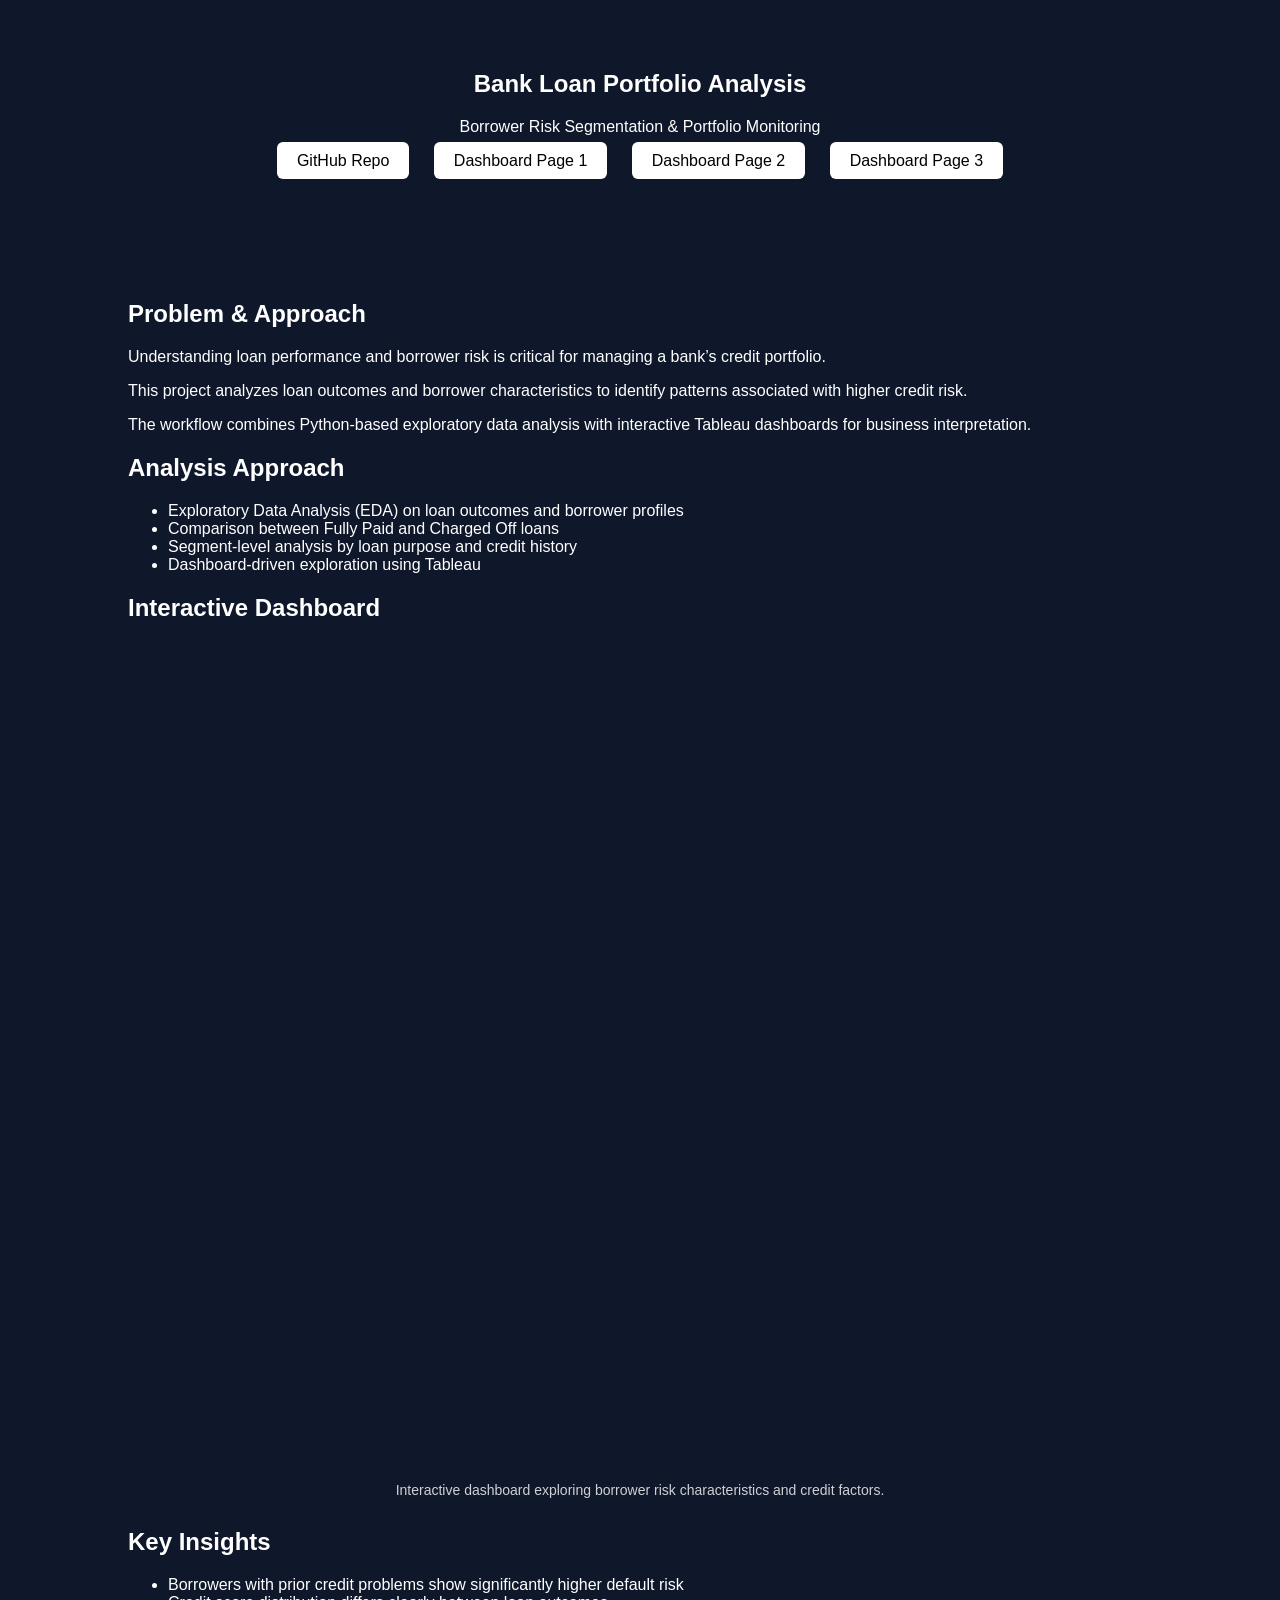
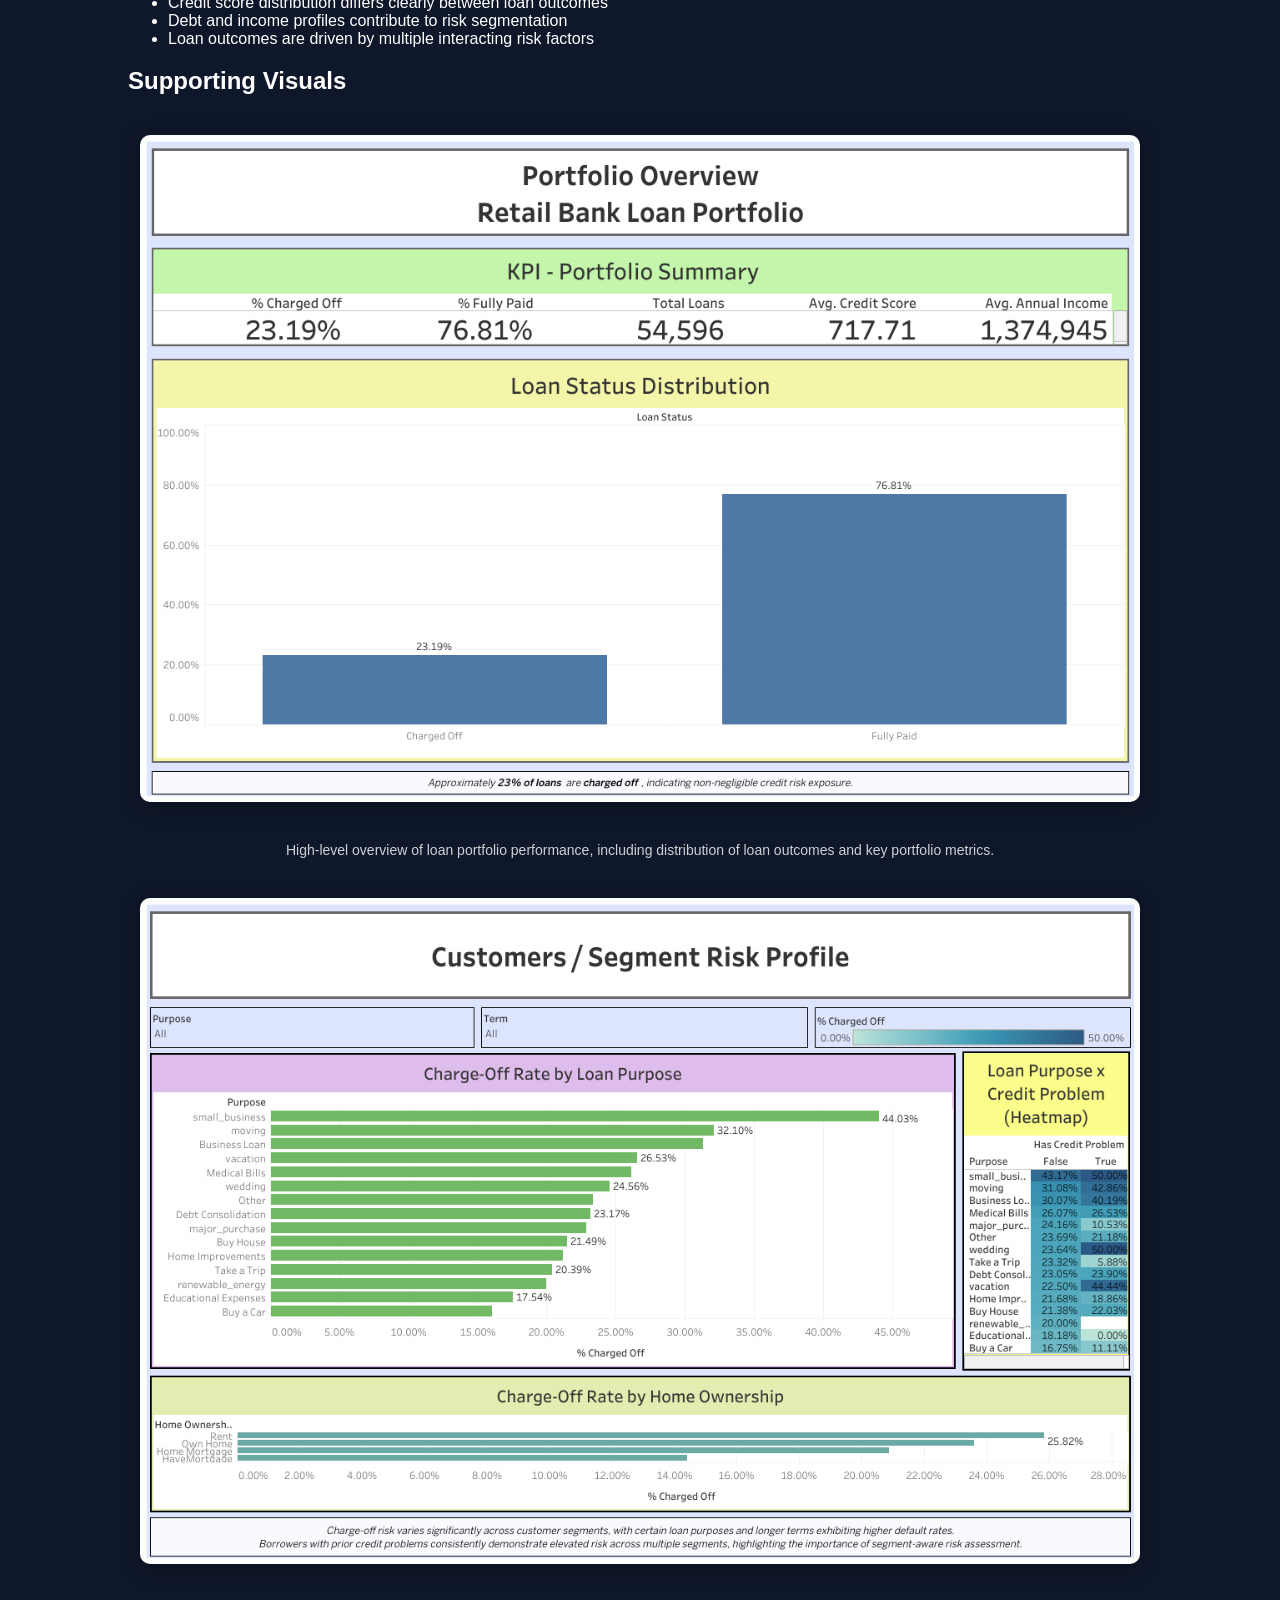
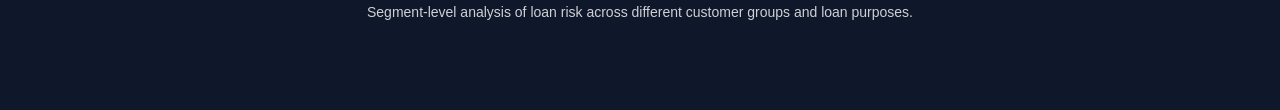
==== projects/bank-loan.html @ dfb70422 "Initial commit" ====
<!DOCTYPE html>
<html lang="en">
<head>
  <meta charset="UTF-8">
  <title>Bank Loan Portfolio Analysis</title>
  <link rel="stylesheet" href="../style.css">

  <style>
    .project-content .tableau-container {
      overflow-x: auto;
      margin: 30px auto;
      max-width: 100%;
    }

    .project-content iframe {
      width: 1400px;
      height: 800px;
      border: none;
      display: block;
      margin: auto;
      border-radius: 8px;
    }

    .project-content img {
      width: 100%;
      max-width: 1000px;
      display: block;
      margin: 40px auto;
      border-radius: 10px;
      box-shadow: 0 4px 20px rgba(0,0,0,0.3);
    }

    .image-caption {
      text-align: center;
      font-size: 14px;
      opacity: 0.8;
      margin-bottom: 30px;
    }
  </style>

</head>
<body>

<section class="project-hero">
  <h1>Bank Loan Portfolio Analysis</h1>
  <p>Borrower Risk Segmentation & Portfolio Monitoring</p>

  <div class="buttons">
    <a href="https://github.com/namora-fernando/bank-loan-portfolio-analysis" target="_blank">GitHub Repo</a>
    <a href="https://public.tableau.com/views/BankLoanPortfolioAnalysis/PortfolioOverview" target="_blank">Dashboard Page 1</a>
    <a href="https://public.tableau.com/views/BankLoanPortfolioAnalysis/RiskProfileAnalysis" target="_blank">Dashboard Page 2</a>
    <a href="https://public.tableau.com/views/BankLoanPortfolioAnalysis/CustomersProfile" target="_blank">Dashboard Page 3</a>
  </div>
</section>

<section class="project-content">

  <h2>Problem & Approach</h2>
  <p>
    Understanding loan performance and borrower risk is critical for managing a bank’s credit portfolio.
  </p>

  <p>
    This project analyzes loan outcomes and borrower characteristics to identify patterns associated with higher credit risk.
  </p>

  <p>
    The workflow combines Python-based exploratory data analysis with interactive Tableau dashboards for business interpretation.
  </p>


  <h2>Analysis Approach</h2>
  <ul>
    <li>Exploratory Data Analysis (EDA) on loan outcomes and borrower profiles</li>
    <li>Comparison between Fully Paid and Charged Off loans</li>
    <li>Segment-level analysis by loan purpose and credit history</li>
    <li>Dashboard-driven exploration using Tableau</li>
  </ul>


  <h2>Interactive Dashboard</h2>

  <div class="tableau-container">
    <iframe 
      src="https://public.tableau.com/views/BankLoanPortfolioAnalysis/RiskProfileAnalysis?:showVizHome=no">
    </iframe>
  </div>

  <p class="image-caption">
    Interactive dashboard exploring borrower risk characteristics and credit factors.
  </p>


  <h2>Key Insights</h2>
  <ul>
    <li>Borrowers with prior credit problems show significantly higher default risk</li>
    <li>Credit score distribution differs clearly between loan outcomes</li>
    <li>Debt and income profiles contribute to risk segmentation</li>
    <li>Loan outcomes are driven by multiple interacting risk factors</li>
  </ul>


  <h2>Supporting Visuals</h2>

  <img src="../assets/loan-portfolio-overview.png" alt="Portfolio Overview">
  <p class="image-caption">
    High-level overview of loan portfolio performance, including distribution of loan outcomes and key portfolio metrics.
  </p>

  <img src="../assets/loan-customer-profile.png" alt="Customer Segment Analysis">
  <p class="image-caption">
    Segment-level analysis of loan risk across different customer groups and loan purposes.
  </p>

</section>

</body>
</html>
---- style.css ----
body {
  margin: 0;
  font-family: 'Segoe UI', sans-serif;
  background: #0f172a;
  color: white;
}

section {
  padding: 60px 10%;
}

h2 {
  margin-bottom: 20px;
}

/* HERO */
.hero {
  text-align: center;
  background: linear-gradient(135deg, #0f172a, #1e293b);
}

.buttons a {
  margin: 10px;
  padding: 10px 20px;
  background: white;
  color: black;
  text-decoration: none;
  border-radius: 6px;
}

/* ABOUT */
.about {
  background: #020617;
}

/* GRID (GENERAL) */
.grid {
  display: grid;
  grid-template-columns: repeat(auto-fit, minmax(250px, 1fr));
  gap: 20px;
}

/* FEATURED PROJECTS GRID */
.featured-grid {
  display: grid;
  grid-template-columns: 1fr 1fr;
  gap: 30px;
  max-width: 1100px;
  margin: 0 auto;
}

/* CARD (GENERAL) */
.card {
  background: #1e293b;
  padding: 20px;
  border-radius: 10px;
  transition: 0.3s;
}

.card:hover {
  transform: translateY(-5px);
  background: #334155;
}

.card span {
  display: block;
  margin-top: 10px;
  font-size: 0.9em;
  color: #94a3b8;
}

/* FEATURED CARD (BIG VERSION) */
.featured-card {
  background: #1e293b;
  padding: 30px;
  border-radius: 12px;

  min-height: 280px;
  display: flex;
  flex-direction: column;
  justify-content: space-between;

  border: 1px solid rgba(56, 189, 248, 0.2);
  transition: 0.3s;
}

.featured-card:hover {
  transform: translateY(-5px);
  background: #334155;
}

.featured-card h3 {
  font-size: 1.4rem;
}

.featured-card p {
  font-size: 0.95rem;
  line-height: 1.6;
}

.featured-card span {
  font-size: 0.85rem;
  color: #94a3b8;
}

.featured-card .desc {
  margin-top: 10px;
}

.featured-card .impact {
  margin-top: 12px;
  font-size: 0.9em;
  color: #cbd5f5;
  font-weight: 500;
}

/* LINKS */
.links a {
  display: inline-block;
  margin-top: 10px;
  margin-right: 8px;
  padding: 6px 12px;
  background: #38bdf8;
  color: black;
  text-decoration: none;
  border-radius: 5px;
  font-size: 0.9em;
}

.links a:hover {
  background: #0ea5e9;
}

/* GENERAL IMPACT TEXT */
.impact {
  margin-top: 10px;
  font-size: 0.9em;
  color: #cbd5f5;
}

/* LINKS IN TITLE */
.card h3 a,
.featured-card h3 a {
  color: white;
  text-decoration: none;
}

.card h3 a:hover,
.featured-card h3 a:hover {
  text-decoration: underline;
}

/* CONTACT */
.contact {
  text-align: center;
}

.contact-links a {
  display: inline-block;
  margin: 10px;
  padding: 8px 14px;
  background: #1e293b;
  border-radius: 6px;
  text-decoration: none;
  color: white;
}

.contact-links a:hover {
  background: #334155;
}

/* PROJECT DETAIL PAGE */
.project-section {
  max-width: 900px;
  margin: 0 auto;
  padding: 40px 20px;
}

.project-section h2 {
  margin-bottom: 10px;
}

.project-section p {
  color: #cbd5f5;
  line-height: 1.6;
  margin-bottom: 12px;
}

.project-section ul {
  padding-left: 20px;
  line-height: 1.6;
  color: #cbd5f5;
}

.project-section li {
  margin-bottom: 8px;
}

.project-hero {
  text-align: center;
  padding: 50px 20px;
}

.project-logo {
  width: 160px;
  margin: 20px 0;
}

.project-section img.architecture {
  width: 100%;
  border-radius: 10px;
  margin: 20px 0;
}

/* RESPONSIVE */
@media (max-width: 768px) {
  .featured-grid {
    grid-template-columns: 1fr;
  }
}
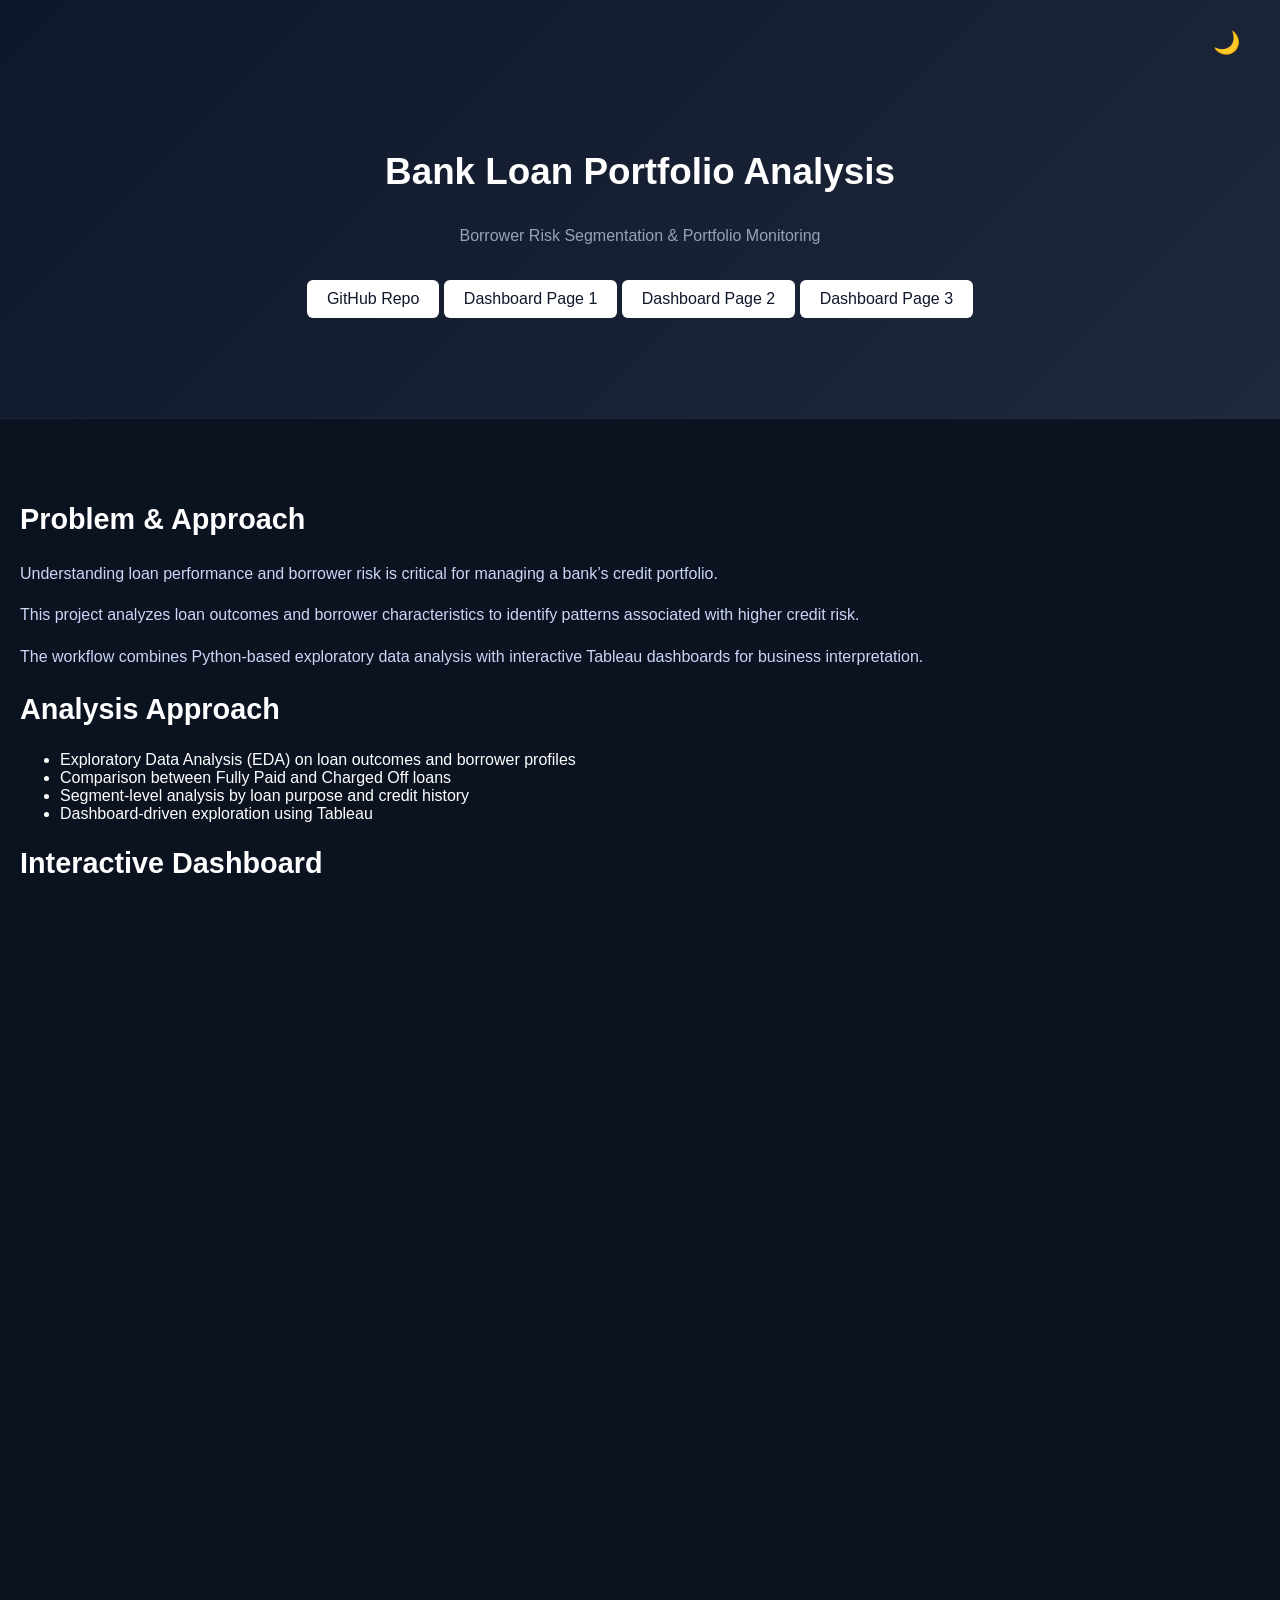
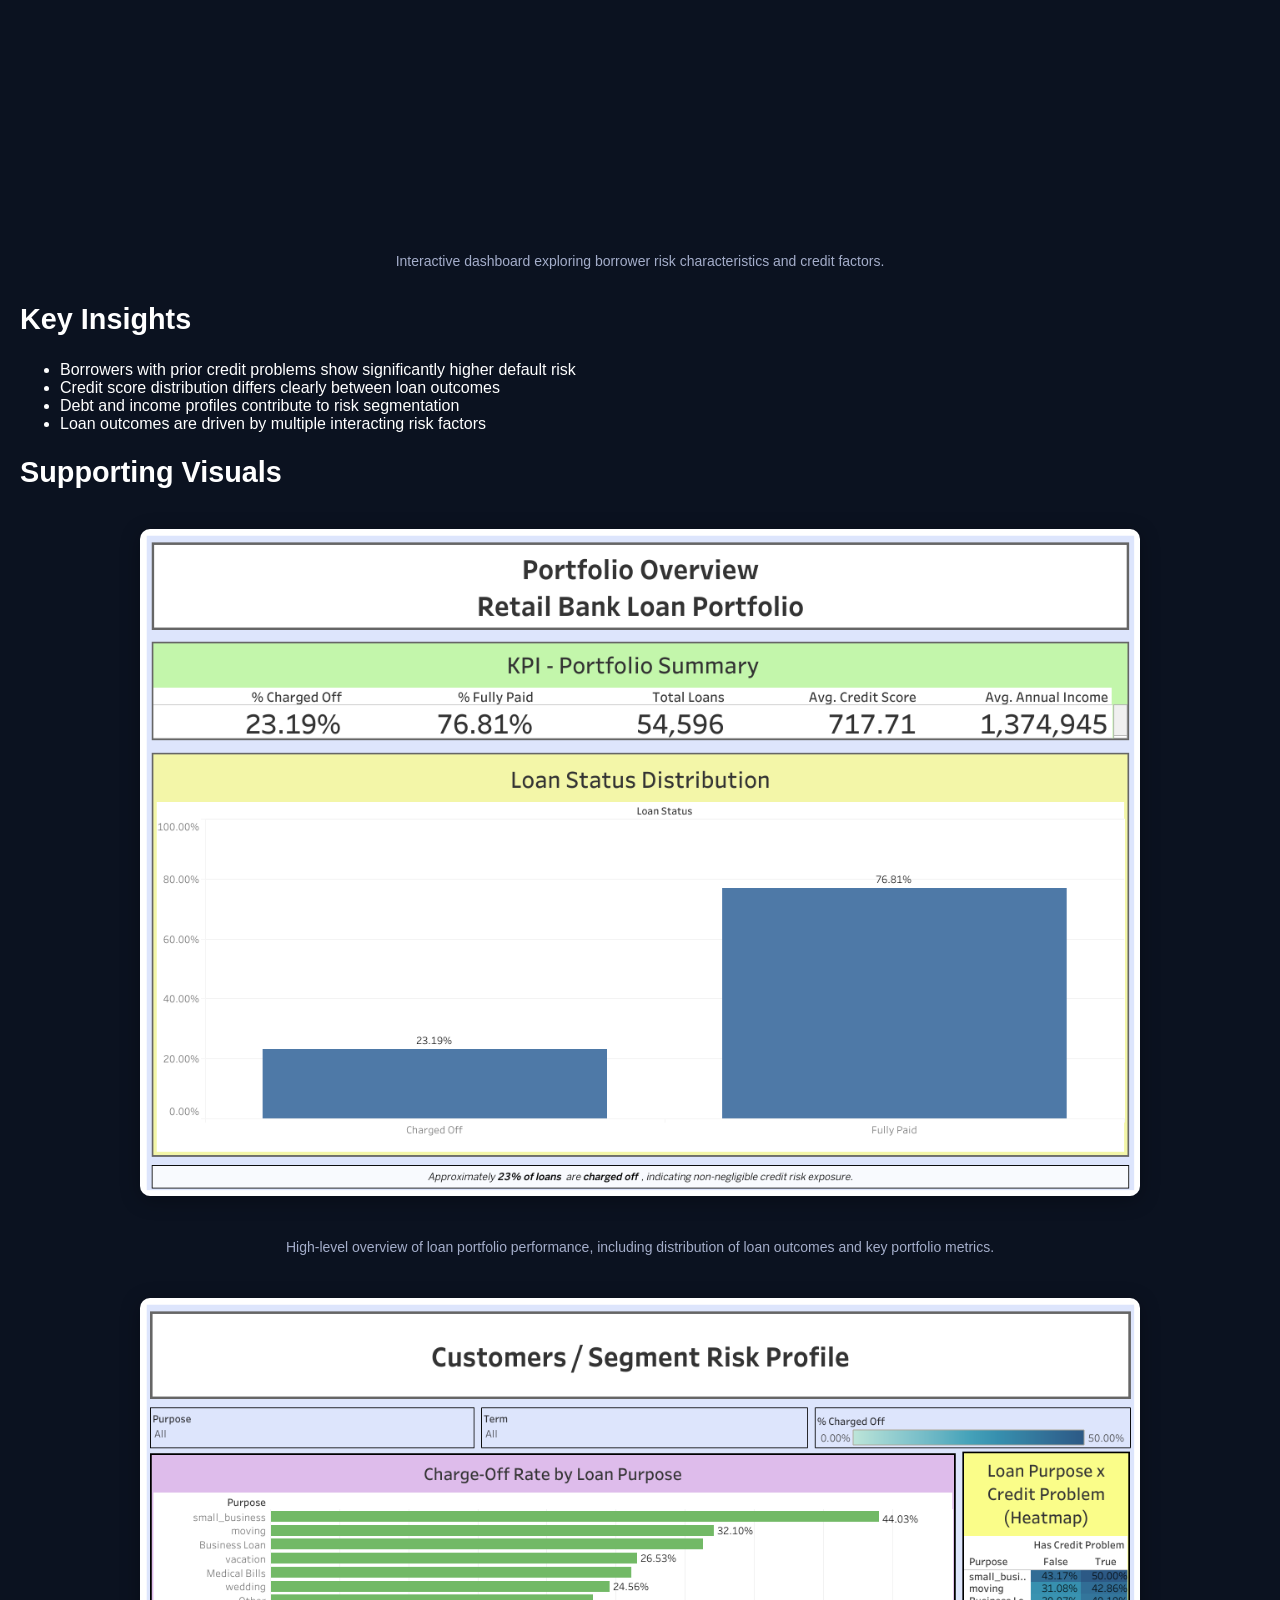
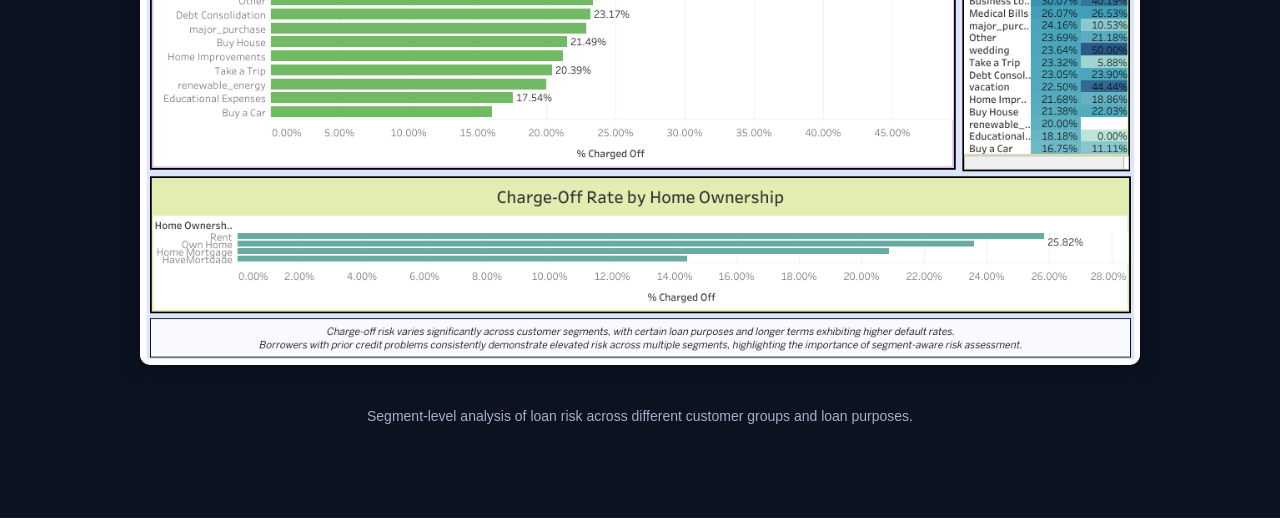
==== commit 2b8a72e7: "Updated completion" ====
--- a/projects/bank-loan.html
+++ b/projects/bank-loan.html
@@ -8,17 +8,18 @@
   <style>
     .project-content .tableau-container {
       overflow-x: auto;
-      margin: 30px auto;
+      margin: 40px auto;
       max-width: 100%;
     }
 
     .project-content iframe {
-      width: 1400px;
-      height: 800px;
+      width: 100%;
+      height: 830px;
+      max-width: 1220px;
       border: none;
       display: block;
-      margin: auto;
-      border-radius: 8px;
+      margin: 30px auto;
+      border-radius: 10px;
     }
 
     .project-content img {
@@ -42,14 +43,19 @@
 <body>
 
 <section class="project-hero">
-  <h1>Bank Loan Portfolio Analysis</h1>
-  <p>Borrower Risk Segmentation & Portfolio Monitoring</p>
 
-  <div class="buttons">
-    <a href="https://github.com/namora-fernando/bank-loan-portfolio-analysis" target="_blank">GitHub Repo</a>
-    <a href="https://public.tableau.com/views/BankLoanPortfolioAnalysis/PortfolioOverview" target="_blank">Dashboard Page 1</a>
-    <a href="https://public.tableau.com/views/BankLoanPortfolioAnalysis/RiskProfileAnalysis" target="_blank">Dashboard Page 2</a>
-    <a href="https://public.tableau.com/views/BankLoanPortfolioAnalysis/CustomersProfile" target="_blank">Dashboard Page 3</a>
+  <div class="toggle" onclick="toggleTheme()">🌙</div>
+
+  <div class="text">
+    <h1>Bank Loan Portfolio Analysis</h1>
+    <p>Borrower Risk Segmentation & Portfolio Monitoring</p>
+
+    <div class="buttons">
+      <a href="https://github.com/namora-fernando/bank-loan-portfolio-analysis" target="_blank">GitHub Repo</a>
+      <a href="https://public.tableau.com/views/BankLoanPortfolioAnalysis/PortfolioOverview" target="_blank">Dashboard Page 1</a>
+      <a href="https://public.tableau.com/views/BankLoanPortfolioAnalysis/RiskProfileAnalysis" target="_blank">Dashboard Page 2</a>
+      <a href="https://public.tableau.com/views/BankLoanPortfolioAnalysis/CustomersProfile" target="_blank">Dashboard Page 3</a>
+    </div>
   </div>
 </section>
 
@@ -114,5 +120,23 @@
 
 </section>
 
+<script>
+function toggleTheme() {
+  document.body.classList.toggle("light");
+
+  if (document.body.classList.contains("light")) {
+    localStorage.setItem("theme", "light");
+  } else {
+    localStorage.setItem("theme", "dark");
+  }
+}
+
+window.onload = function () {
+  if (localStorage.getItem("theme") === "light") {
+    document.body.classList.add("light");
+  }
+};
+</script>
+
 </body>
 </html>
--- a/style.css
+++ b/style.css
@@ -1,153 +1,194 @@
+/* RESET */
 body {
   margin: 0;
   font-family: 'Segoe UI', sans-serif;
-  background: #0f172a;
-  color: white;
-}
-
+  background: var(--bg);
+  color: var(--text);
+  transition: 0.3s;
+}
+
+/* THEME VARIABLES */
+:root {
+  --bg: #0f172a;
+  --section: #0b1220;
+  --card: #1e293b;
+  --card-hover: #334155;
+  --text: #ffffff;
+  --subtext: #cbd5f5;
+  --muted: #94a3b8;
+  --accent: #38bdf8;
+}
+
+/* LIGHT MODE */
+.light {
+  --bg: #f8fafc;
+  --section: #ffffff;
+  --card: #e2e8f0;
+  --card-hover: #cbd5e1;
+  --text: #0f172a;
+  --subtext: #334155;
+  --muted: #64748b;
+  --accent: #0ea5e9;
+}
+
+/* SECTION */
 section {
-  padding: 60px 10%;
-}
-
-h2 {
-  margin-bottom: 20px;
+  padding: 80px 10%;
+  background: var(--section);
+  border-bottom: 1px solid rgba(255,255,255,0.05);
 }
 
 /* HERO */
 .hero {
   text-align: center;
-  background: linear-gradient(135deg, #0f172a, #1e293b);
-}
-
+  background: linear-gradient(135deg, var(--bg), var(--card));
+  padding: 120px 10% 100px;
+}
+
+/* TYPO */
+h1 { font-size: 2.5rem; }
+h2 { font-size: 1.8rem; margin-bottom: 25px; }
+p { line-height: 1.6; color: var(--subtext); }
+
+/* BUTTON */
 .buttons a {
-  margin: 10px;
+  display: inline-block;
+  margin-top: 15px;
   padding: 10px 20px;
-  background: white;
-  color: black;
+  background: var(--text);
+  color: var(--bg);
   text-decoration: none;
   border-radius: 6px;
 }
 
-/* ABOUT */
-.about {
-  background: #020617;
-}
-
-/* GRID (GENERAL) */
+.buttons a:hover {
+  opacity: 0.85;
+}
+
+/* GRID */
 .grid {
   display: grid;
-  grid-template-columns: repeat(auto-fit, minmax(250px, 1fr));
-  gap: 20px;
-}
-
-/* FEATURED PROJECTS GRID */
+  grid-template-columns: repeat(auto-fit, minmax(280px, 1fr));
+  gap: 25px;
+}
+
+/* FEATURED GRID */
 .featured-grid {
   display: grid;
   grid-template-columns: 1fr 1fr;
   gap: 30px;
-  max-width: 1100px;
-  margin: 0 auto;
-}
-
-/* CARD (GENERAL) */
+  align-items: stretch;
+}
+
+/* CARD */
+.card, .featured-card {
+  background: var(--card);
+  padding: 24px;
+  border-radius: 14px;
+  transition: 0.3s;
+}
+
 .card {
-  background: #1e293b;
-  padding: 20px;
-  border-radius: 10px;
-  transition: 0.3s;
-}
-
-.card:hover {
+  display: flex;
+  flex-direction: column;
+  height: 100%;
+}
+
+.card:hover,
+.featured-card:hover {
+  background: var(--card-hover);
   transform: translateY(-5px);
-  background: #334155;
 }
 
 .card span {
+  margin-top: 10px;
+  font-size: 0.85rem;
+  color: var(--muted);
+}
+
+.card .impact {
+  margin-top: 10px;
+  font-weight: 500;
+}
+
+/* FEATURED CARD */
+.featured-card {
+  display: flex;
+  flex-direction: column;
+  min-height: 320px;
+}
+
+.featured-card h3 p {
+  margin: 0;
+}
+
+/* TEXT */
+.featured-card .desc {
+  margin-top: 10px;
+}
+
+.featured-card .impact {
+  margin-top: 10px;
+  font-weight: 500;
+}
+
+.featured-card span {
+  margin-top: 10px;
+  font-size: 0.85rem;
+  color: var(--muted);
+}
+
+.featured-card h3 {
+  display: flex;
+  flex-direction: column;
+  gap: 5px;
+}
+
+/* PUSH BUTTON DOWN */
+.links {
+  margin-top: auto;
+  padding-top: 15px;
+}
+
+.links a {
+  margin-top: 12px;
+  margin-right: 8px;
+  padding: 7px 14px;
+  background: var(--accent);
+  color: black;
+  text-decoration: none;
+  border-radius: 6px;
+}
+
+/* BADGE */
+.badge {
+  display: inline-block;
+  margin-top: 8px;
+  padding: 4px 8px;
+  font-size: 0.75rem;
+  background: var(--accent);
+  color: black;
+  border-radius: 5px;
+}
+
+/* SIDEBAR */
+.sidebar {
+  position: fixed;
+  top: 50%;
+  left: 15px;
+  transform: translateY(-50%);
+}
+
+.sidebar a {
   display: block;
-  margin-top: 10px;
-  font-size: 0.9em;
-  color: #94a3b8;
-}
-
-/* FEATURED CARD (BIG VERSION) */
-.featured-card {
-  background: #1e293b;
-  padding: 30px;
-  border-radius: 12px;
-
-  min-height: 280px;
-  display: flex;
-  flex-direction: column;
-  justify-content: space-between;
-
-  border: 1px solid rgba(56, 189, 248, 0.2);
-  transition: 0.3s;
-}
-
-.featured-card:hover {
-  transform: translateY(-5px);
-  background: #334155;
-}
-
-.featured-card h3 {
-  font-size: 1.4rem;
-}
-
-.featured-card p {
-  font-size: 0.95rem;
-  line-height: 1.6;
-}
-
-.featured-card span {
-  font-size: 0.85rem;
-  color: #94a3b8;
-}
-
-.featured-card .desc {
-  margin-top: 10px;
-}
-
-.featured-card .impact {
-  margin-top: 12px;
-  font-size: 0.9em;
-  color: #cbd5f5;
-  font-weight: 500;
-}
-
-/* LINKS */
-.links a {
-  display: inline-block;
-  margin-top: 10px;
-  margin-right: 8px;
-  padding: 6px 12px;
-  background: #38bdf8;
-  color: black;
-  text-decoration: none;
-  border-radius: 5px;
-  font-size: 0.9em;
-}
-
-.links a:hover {
-  background: #0ea5e9;
-}
-
-/* GENERAL IMPACT TEXT */
-.impact {
-  margin-top: 10px;
-  font-size: 0.9em;
-  color: #cbd5f5;
-}
-
-/* LINKS IN TITLE */
-.card h3 a,
-.featured-card h3 a {
-  color: white;
-  text-decoration: none;
-}
-
-.card h3 a:hover,
-.featured-card h3 a:hover {
-  text-decoration: underline;
+  margin: 8px 0;
+  font-size: 0.8rem;
+  color: var(--muted);
+  text-decoration: none;
+}
+
+.sidebar a:hover {
+  color: var(--accent);
 }
 
 /* CONTACT */
@@ -156,60 +197,22 @@
 }
 
 .contact-links a {
-  display: inline-block;
   margin: 10px;
   padding: 8px 14px;
-  background: #1e293b;
+  background: var(--card);
   border-radius: 6px;
   text-decoration: none;
-  color: white;
-}
-
-.contact-links a:hover {
-  background: #334155;
-}
-
-/* PROJECT DETAIL PAGE */
-.project-section {
-  max-width: 900px;
-  margin: 0 auto;
-  padding: 40px 20px;
-}
-
-.project-section h2 {
-  margin-bottom: 10px;
-}
-
-.project-section p {
-  color: #cbd5f5;
-  line-height: 1.6;
-  margin-bottom: 12px;
-}
-
-.project-section ul {
-  padding-left: 20px;
-  line-height: 1.6;
-  color: #cbd5f5;
-}
-
-.project-section li {
-  margin-bottom: 8px;
-}
-
-.project-hero {
-  text-align: center;
-  padding: 50px 20px;
-}
-
-.project-logo {
-  width: 160px;
-  margin: 20px 0;
-}
-
-.project-section img.architecture {
-  width: 100%;
-  border-radius: 10px;
-  margin: 20px 0;
+  color: var(--text);
+}
+
+/* THEME TOGGLE BUTTON */
+.toggle {
+  position: fixed;
+  top: 30px;
+  right: 40px;
+  font-size: 22px;
+  z-index: 999;
+  cursor: pointer;
 }
 
 /* RESPONSIVE */
@@ -217,4 +220,76 @@
   .featured-grid {
     grid-template-columns: 1fr;
   }
+}
+
+/* PROJECT HERO */
+.project-hero {
+  padding: 120px 10% 60px;
+  text-align: center;
+  margin: 0 auto;
+  display: flex;
+  flex-direction: column;
+  align-items: center;
+  background: linear-gradient(135deg, var(--bg), var(--card));
+  padding: 120px 10% 100px;
+}
+
+/* LOGO IMAGE */
+.project-logo {
+  width: 180px;
+  margin: 20px auto 10px;
+}
+
+/* MOBILE FIX */
+@media (max-width: 768px) {
+  .project-hero {
+    flex-direction: column;
+    text-align: center;
+  }
+
+  .project-logo {
+    margin-top: 20px;
+  }
+}
+
+.project-hero h1 {
+  font-size: 2.3rem;
+}
+
+.project-hero p {
+  margin-top: 10px;
+  color: var(--muted);
+}
+
+.project-hero .buttons {
+  margin-top: 15px;
+}
+
+.project-content {
+  max-width: 1400px;
+  margin: 0 auto;
+  padding: 60px 20px;
+}
+
+/* CENTER LOGO */
+.project-logo {
+  width: 160px;
+  margin: 25px auto;
+  display: block;
+}
+
+html {
+  scroll-behavior: smooth;
+}
+
+a {
+  color: var(--text);
+  text-decoration: underline;
+  text-decoration-color: rgba(255,255,255,0.3);
+  transition: 0.2s;
+}
+
+a:hover {
+  color: var(--accent);
+  text-decoration-color: var(--accent);
 }
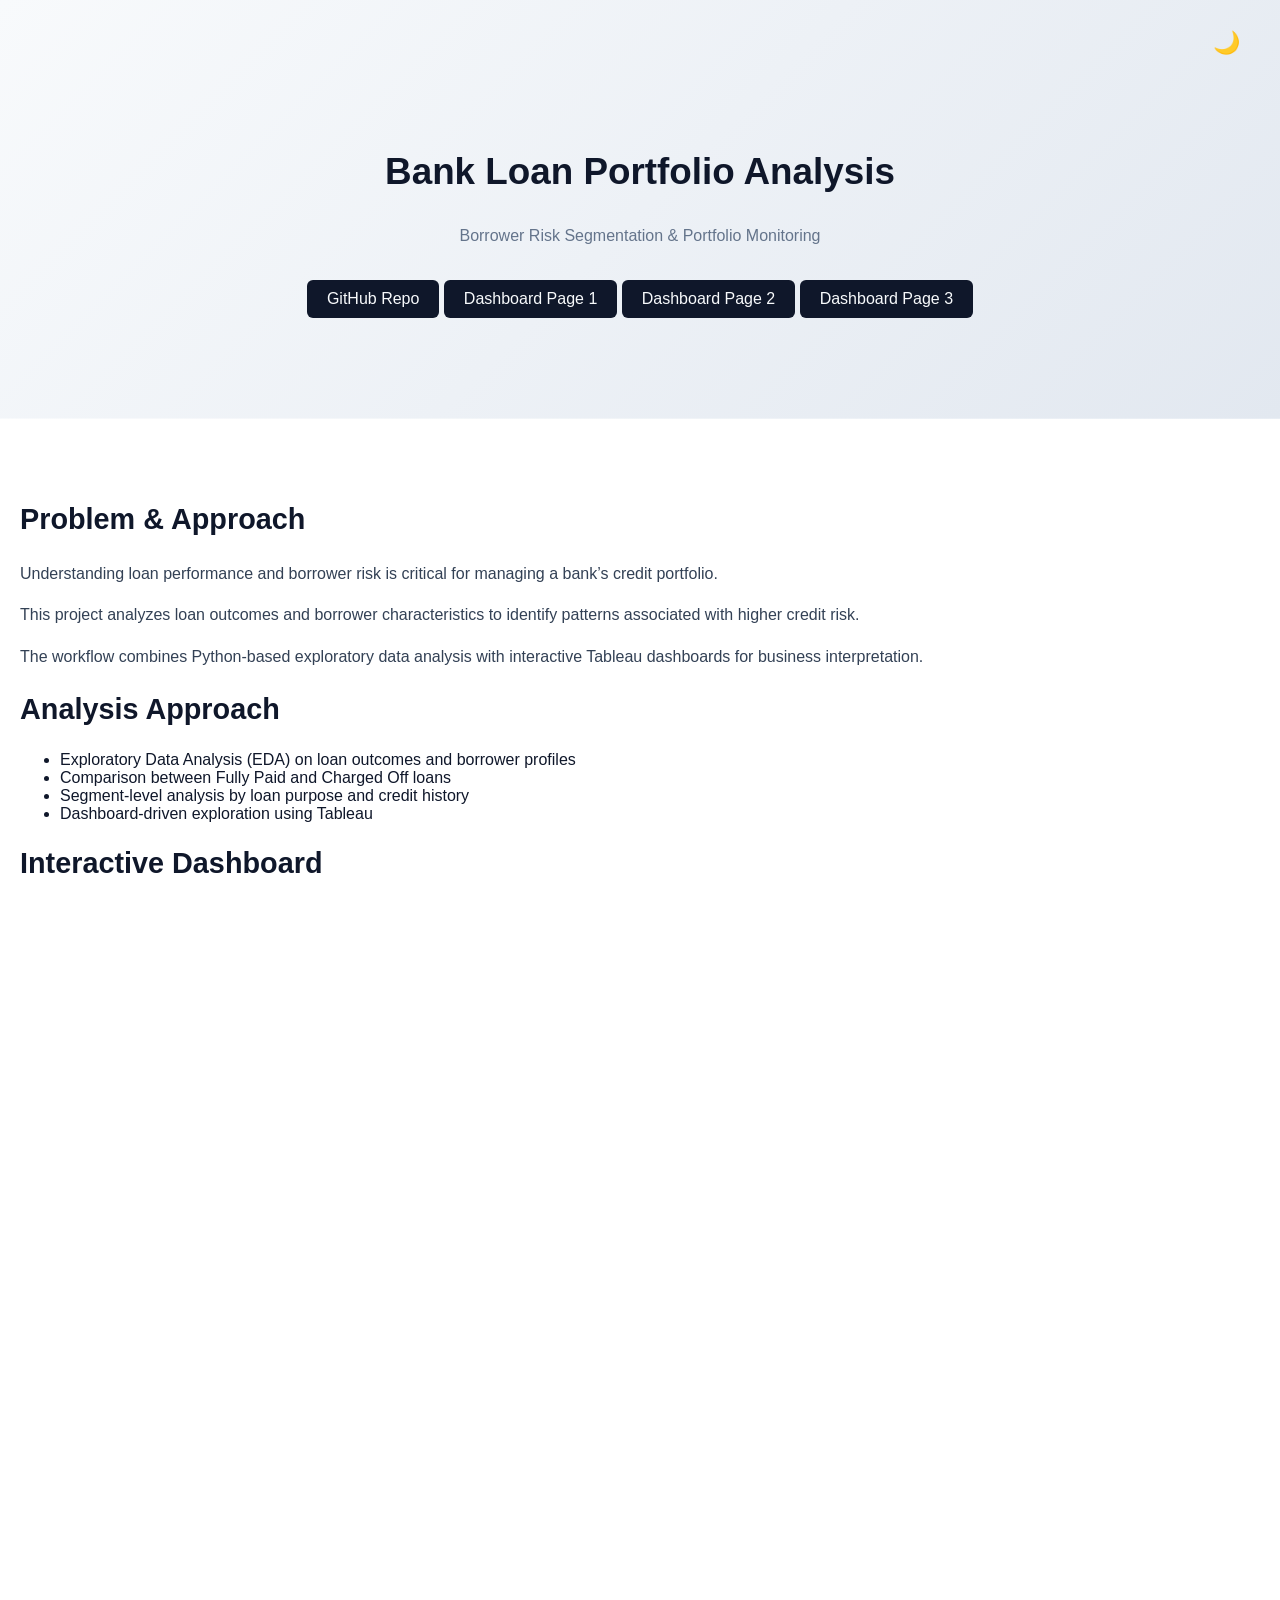
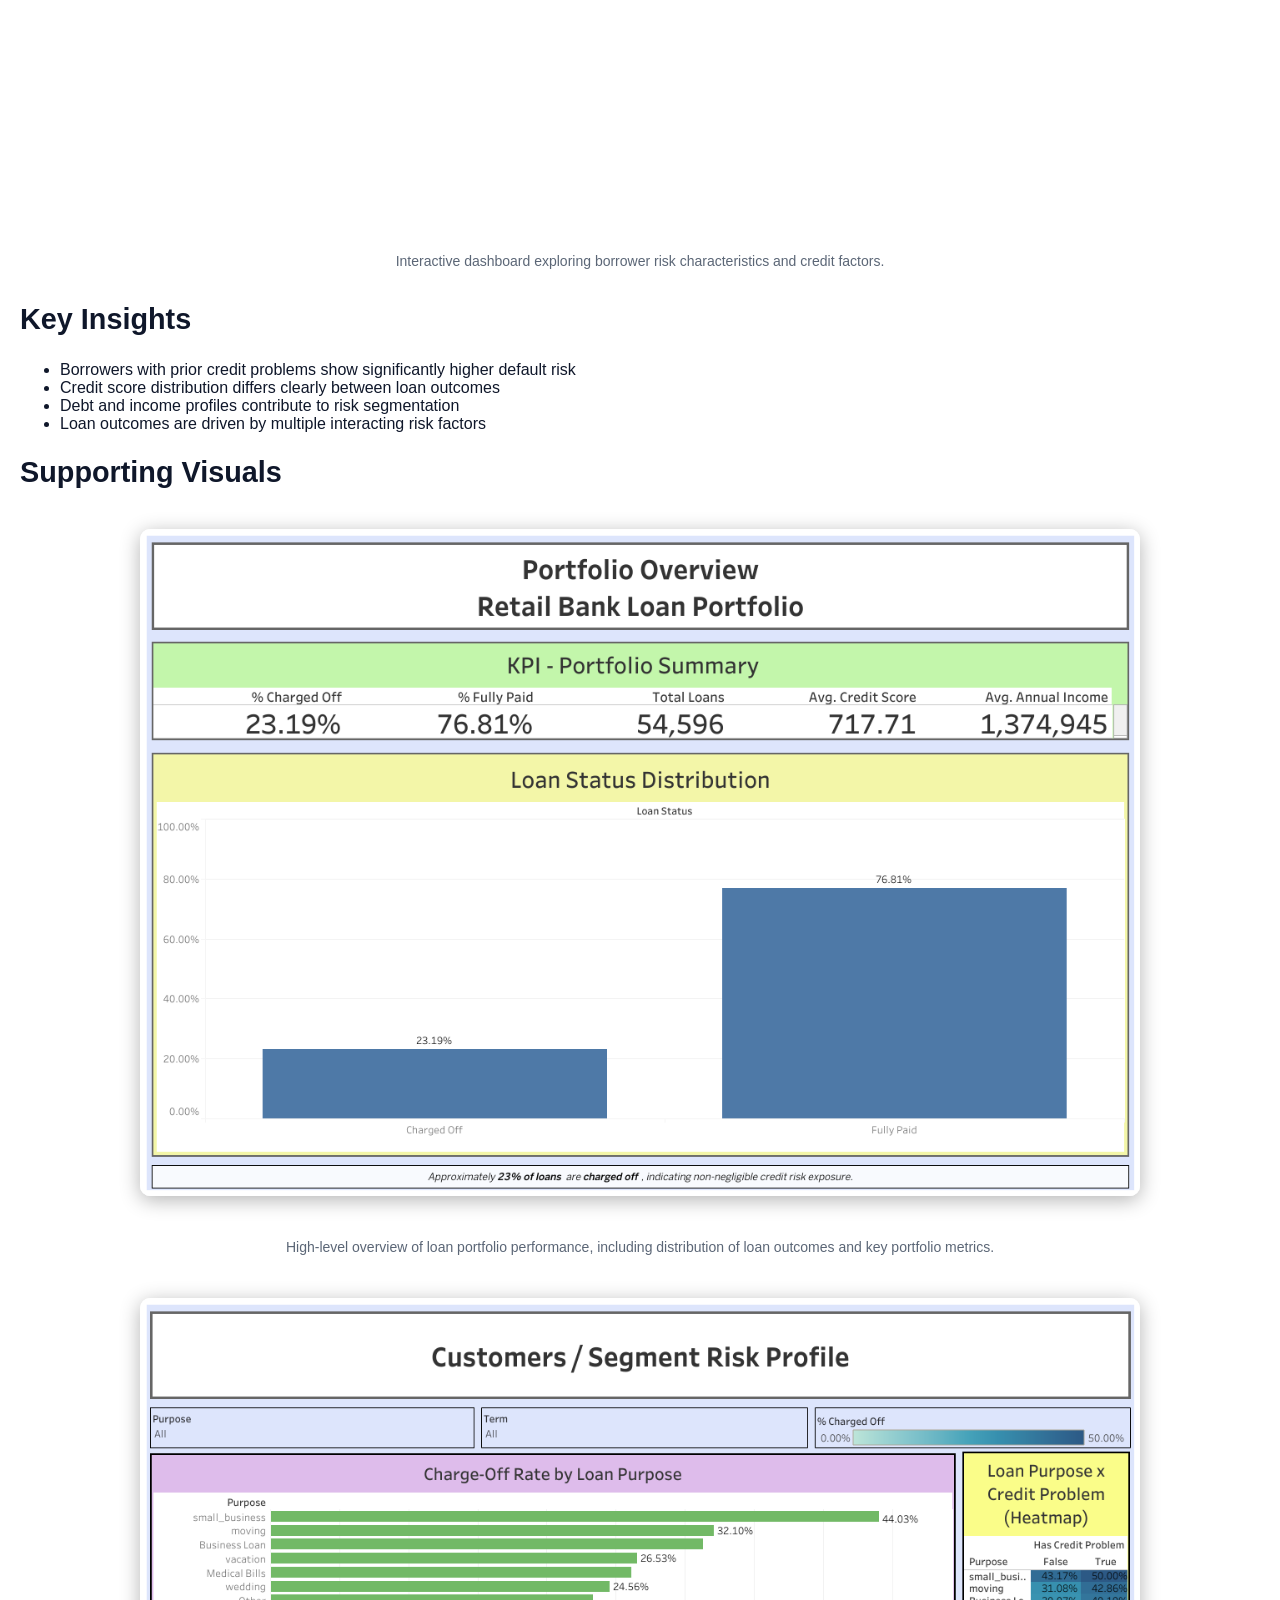
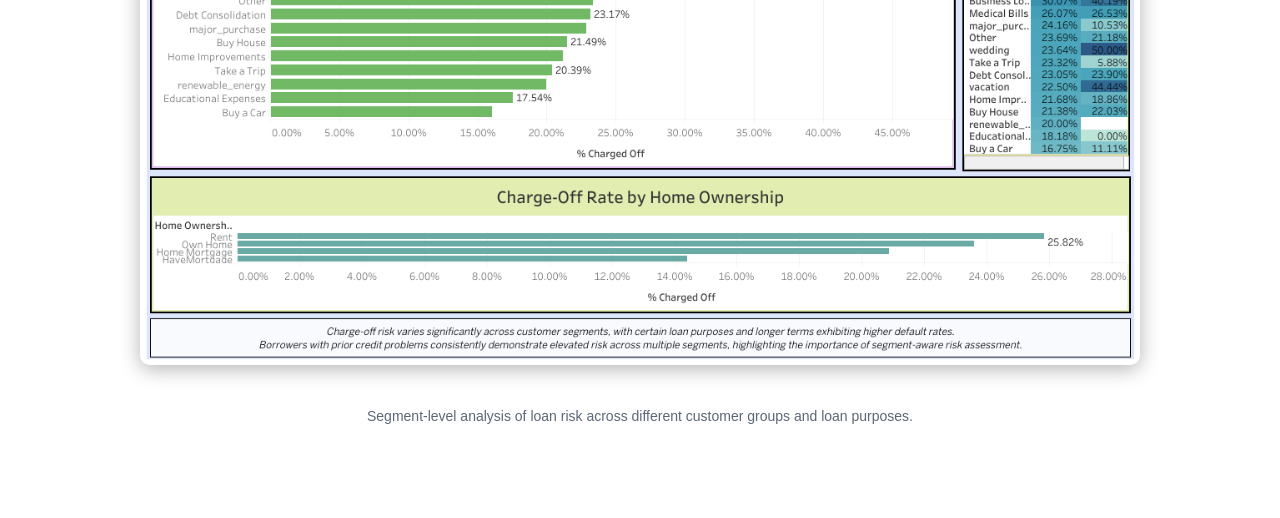
==== commit 407ca6a9: "Add new sentiment analysis project" ====
--- a/projects/bank-loan.html
+++ b/projects/bank-loan.html
@@ -132,7 +132,7 @@
 }
 
 window.onload = function () {
-  if (localStorage.getItem("theme") === "light") {
+  if (localStorage.getItem("theme") !== "dark") {
     document.body.classList.add("light");
   }
 };
--- a/style.css
+++ b/style.css
@@ -72,6 +72,14 @@
   gap: 25px;
 }
 
+/* PROJECTS GRID */
+.projects-grid {
+  display: grid;
+  grid-template-columns: repeat(2, 1fr);
+  gap: 25px;
+  align-items: start;
+}
+
 /* FEATURED GRID */
 .featured-grid {
   display: grid;
@@ -91,7 +99,6 @@
 .card {
   display: flex;
   flex-direction: column;
-  height: 100%;
 }
 
 .card:hover,
